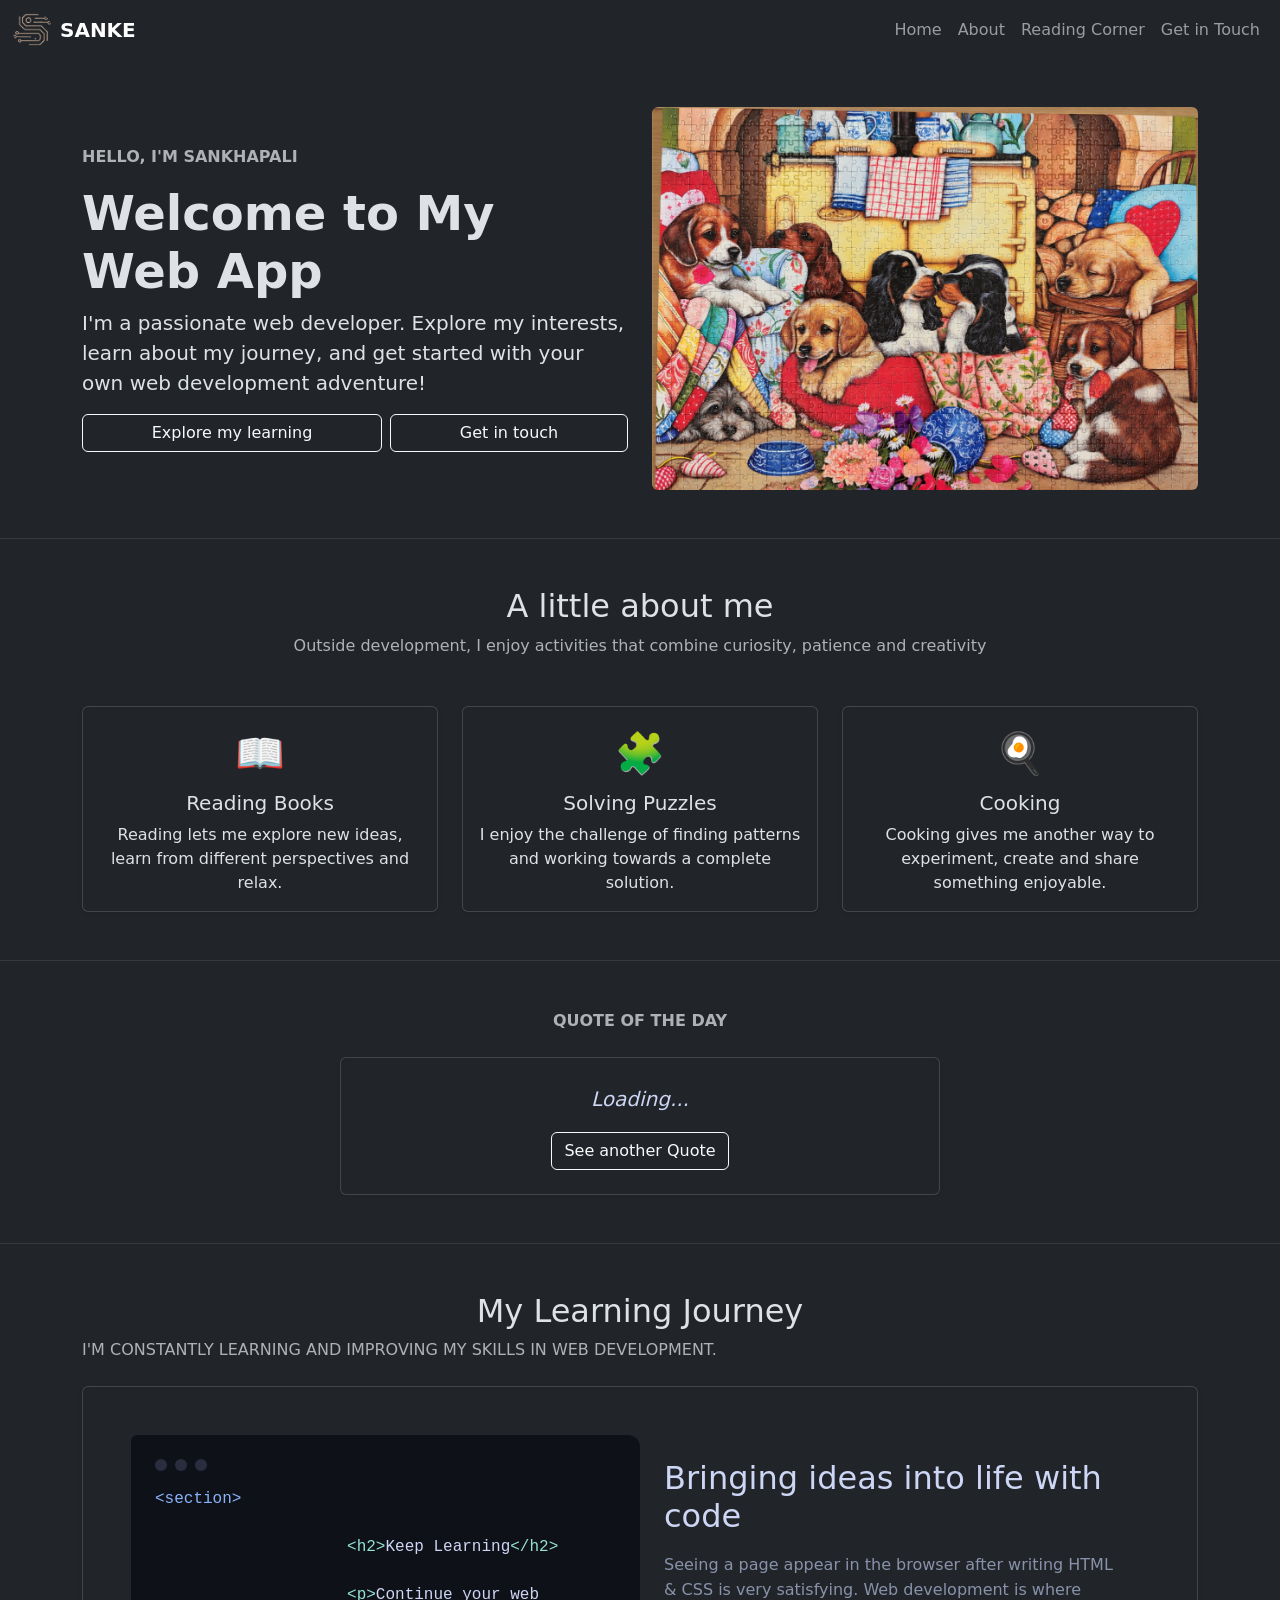
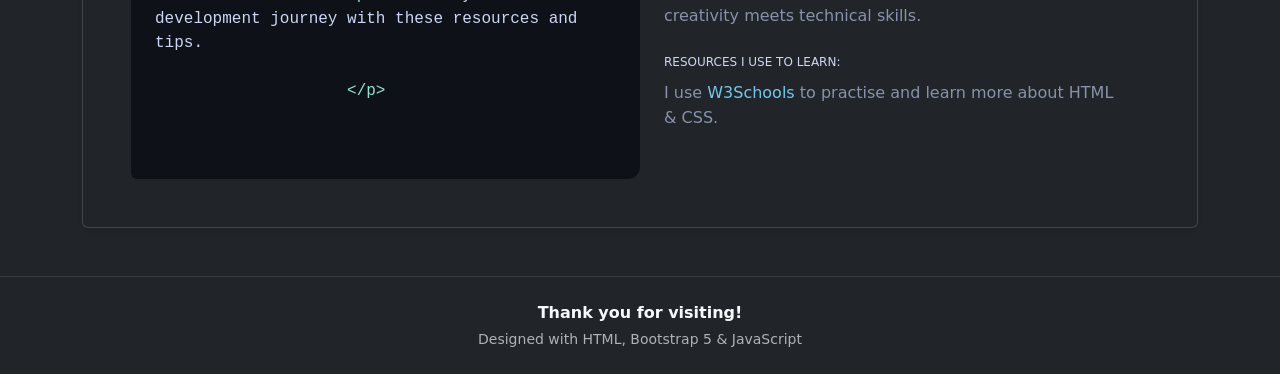
==== index.html @ 9b646700 "Initial Commit" ====
<!doctype html>
<html lang="en" data-bs-theme="dark">
  <head>
    <title>Sanke</title>
    <meta charset="utf-8" />
    <meta name="viewport" content="width=device-width, initial-scale=1" />

    <link href="https://cdn.jsdelivr.net/npm/bootstrap@5.3.3/dist/css/bootstrap.min.css" rel="stylesheet" />
    <link rel="stylesheet" href="css/styles.css" />
  </head>
  <body>
    <nav class="navbar navbar-expand-lg bg-dark navbar-dark sticky-top">
      <div class="container-fluid">
        <a class="navbar-brand d-flex align-items-center gap-2" href="index.html">
          <img
            src="images/sanke-logo.png"
            alt="Sanke Logo"
            style="width: 40px"
            class="rounded-pill"
          />
          <span class="fw-bold">SANKE</span>
        </a>

        <button
          class="navbar-toggler"
          type="button"
          data-bs-toggle="collapse"
          data-bs-target="#collapsibleNavbar"
        >
          <span class="navbar-toggler-icon"></span>
        </button>
        <div class="collapse navbar-collapse" id="collapsibleNavbar">
          <ul class="navbar-nav ms-auto">
            <li class="nav-item">
              <a class="nav-link" href="index.html">Home</a>
            </li>
            <li class="nav-item">
              <a class="nav-link" href="about.html">About</a>
            </li>
            <li class="nav-item">
              <a class="nav-link" href="reading-corner.html">Reading Corner</a>
            </li>
            <li class="nav-item">
              <a class="nav-link" href="contact.html">Get in Touch</a>
            </li>
          </ul>
        </div>
      </div>
    </nav>

    <!-- hero section -->
    <section class="py-5">
      <div class="container">
        <div class="row align-items-center">
          <div class="col-lg-6">
            <p class="text-uppercase text-muted fw-semibold">
              Hello, I'm Sankhapali
            </p>
            <h1 class="display-5 fw-bold">Welcome to My Web App</h1>
            <p class="lead">
              I'm a passionate web developer. Explore my interests, learn about
              my journey, and get started with your own web development
              adventure!
            </p>
            
            <div class="d-grid gap-2 d-lg-flex mt-3">
                <a href="#learning" class="btn btn-outline-light flex-lg-fill text-center">Explore my learning</a>
                <a href="#contact" class="btn btn-outline-light flex-lg-fill text-center">Get in touch</a>
            </div>
          </div>
          <div class="col-lg-6 text-center mt-4 mt-lg-0">
            <img
              src="images/puzzle.png"
              alt="Puzzle Image"
              class="img-fluid rounded"
            />
          </div>
        </div>
      </div>
    </section>

    <hr class="my-0 border-secondary" />

    <!-- about section -->
    <section id="about" class="py-5">
      <div class="container">
        <h2 class="text-center mb-2">A little about me</h2>
        <p class="text-center text-muted mb-5">
          Outside development, I enjoy activities that combine curiosity,
          patience and creativity
        </p>

        <div id="interests" class="row g-4">
          <div class="col-md-4">
            <div class="card h-100 text-center shadow-sm">
              <div class="card-body">
                <div class="fs-1">📖</div>
                <h5 class="card-title mt-2">Reading Books</h5>
                <p class="card-text">
                  Reading lets me explore new ideas, learn from different
                  perspectives and relax.
                </p>
              </div>
            </div>
          </div>
          <div class="col-md-4">
            <div class="card h-100 text-center shadow-sm">
              <div class="card-body">
                <div class="fs-1">🧩</div>
                <h5 class="card-title mt-2">Solving Puzzles</h5>
                <p class="card-text">
                  I enjoy the challenge of finding patterns and working towards
                  a complete solution.
                </p>
              </div>
            </div>
          </div>
          <div class="col-md-4">
            <div class="card h-100 text-center shadow-sm">
              <div class="card-body">
                <div class="fs-1">🍳</div>
                <h5 class="card-title mt-2">Cooking</h5>
                <p class="card-text">
                  Cooking gives me another way to experiment, create and share
                  something enjoyable.
                </p>
              </div>
            </div>
          </div>
        </div>
      </div>
    </section>

    <hr class="my-0 border-secondary" />

    <!-- quote section -->
    <section id="quote" class="py-5" >
      <div class="container text-center">
        <p class="text-uppercase text-muted fw-semibold mb-4">
          Quote of the Day
        </p>

        <div class="card mx-auto shadow-sm" style="max-width: 600px">
          <div class="card-body p-4">
            <p id="quote-text" class="fs-5 fst-italic">Loading...</p>
            <p id="quote-author"></p>
            <button id="new-quote-btn" class="btn btn-outline-light">
              See another Quote
            </button>
          </div>
        </div>
      </div>
    </section>

    <hr class="my-0 border-secondary" />

    <!-- learning section -->
    <section id="learning" class="py-5">
      <div class="container">
        <h2 class="text-center mb-2">My Learning Journey</h2>
        <p class="text-uppercase text-muted mb-4">
          I'm constantly learning and improving my skills in web development.
        </p>
        
        <div class="card shadow-sm p-5">
          <div class="row g-0">                                                                                                                                                    
            <div class="col-md-6 bg-dark text-light p-4 rounded-start code-block">                                                                                                 
                <div class="code-dots">                                                                                                                                            
                    <span></span><span></span><span></span>                                                                                                                        
                </div>        
                <pre class="mb-0"><code><span class="ct-blue">&lt;section&gt;</span>

                    <span class="ct-green">&lt;h2&gt;</span>Keep Learning<span class="ct-green">&lt;/h2&gt;</span>

                    <span class="ct-green">&lt;p&gt;</span>Continue your web development journey with these resources and tips.</span>

                    <span class="ct-green">&lt;/p&gt;</span></code></pre>
            </div>
            <div class="col-md-6">
              <div class="card-body p-4">
                <div class="learning-text">
                    <h2>Bringing ideas into life with code</h2>
                    <p>
                    Seeing a page appear in the browser after writing HTML & CSS
                    is very satisfying. Web development is where creativity meets
                    technical skills.
                    </p>
                    <h4>Resources I use to learn:</h4>
                    <p>
                    I use
                    <a href="https://www.w3schools.com/" target="_blank"
                        >W3Schools</a
                    >
                    to practise and learn more about HTML & CSS.
                    </p>
                </div>
              </div>
            </div>
          </div>
        </div>
      </div>
    </section>

    <hr class="my-0 border-secondary" />

    <!-- footer -->
    <footer class="py-4 bg-dark text-light text-center">
      <p class="mb-1 fw-bold">Thank you for visiting!</p>
      <p class="mb-0 text-muted small">
        Designed with HTML, Bootstrap 5 & JavaScript
      </p>
    </footer>

    <script src="https://cdn.jsdelivr.net/npm/bootstrap@5.3.3/dist/js/bootstrap.bundle.min.js"></script>
    <script src="js/main.js"></script>
  </body>
</html>
---- css/styles.css ----
.section-accent {
  color: #74c7ec;
}
a {
  color: #74c7ec;
}

a:hover {
  color: #89b4fa;
}

#quote-author {
  color: #74c7ec;
}


/* learning section */
.code-block {
    background-color: #0F1119 !important;
    border-radius: 12px;
    padding: 24px;
}

.code-dots {
    display: flex;
    gap: 8px;
    margin-bottom: 16px;
}

.code-dots span {
    width: 12px;
    height: 12px;
    border-radius: 50%;
    background-color: #2A2D3E;
}

.code-block pre {
    background: none;
    border: none;
    border-radius: 0;
    padding: 0;
    font-family: 'Courier New', monospace;
    font-size: 1rem;
    color: #CDD6F4;
    white-space: pre-wrap;
}

.ct-blue {
    color: #89B4FA;
}

.ct-green {
    color: #94E2D5;
}

.learning-text h2 {
    font-size: 2rem;
    color: #CDD6F4;
    margin-bottom: 16px;
    line-height: 1.2;
}

.learning-text h4 {
    font-size: 0.75rem;
    color: #CDD6F4;
    line-height: 1.6;
    text-transform: uppercase;
}

.learning-text p {
    font-size: 1rem;
    color: #8892AA;
    line-height: 1.6;
    margin-bottom: 24px;
}

.learning-text a {
    color: #74C7EC;
    text-decoration: none;
}

.learning-text a:hover {
    text-decoration: underline;
    color: #89B4FA;
}

/* Hobby cards hover effect */
.card {
    transition: transform 0.3s, box-shadow 0.3s;
}

.card:hover {
    transform: translateY(-4px);
    box-shadow: 0 8px 24px rgba(0, 0, 0, 0.4) !important;
}

/* Quote card accent */
#quote-text {
    color: #CDD6F4;
    line-height: 1.7;
}

#quote-author {
    color: #74C7EC;
    font-size: 0.9rem;
}
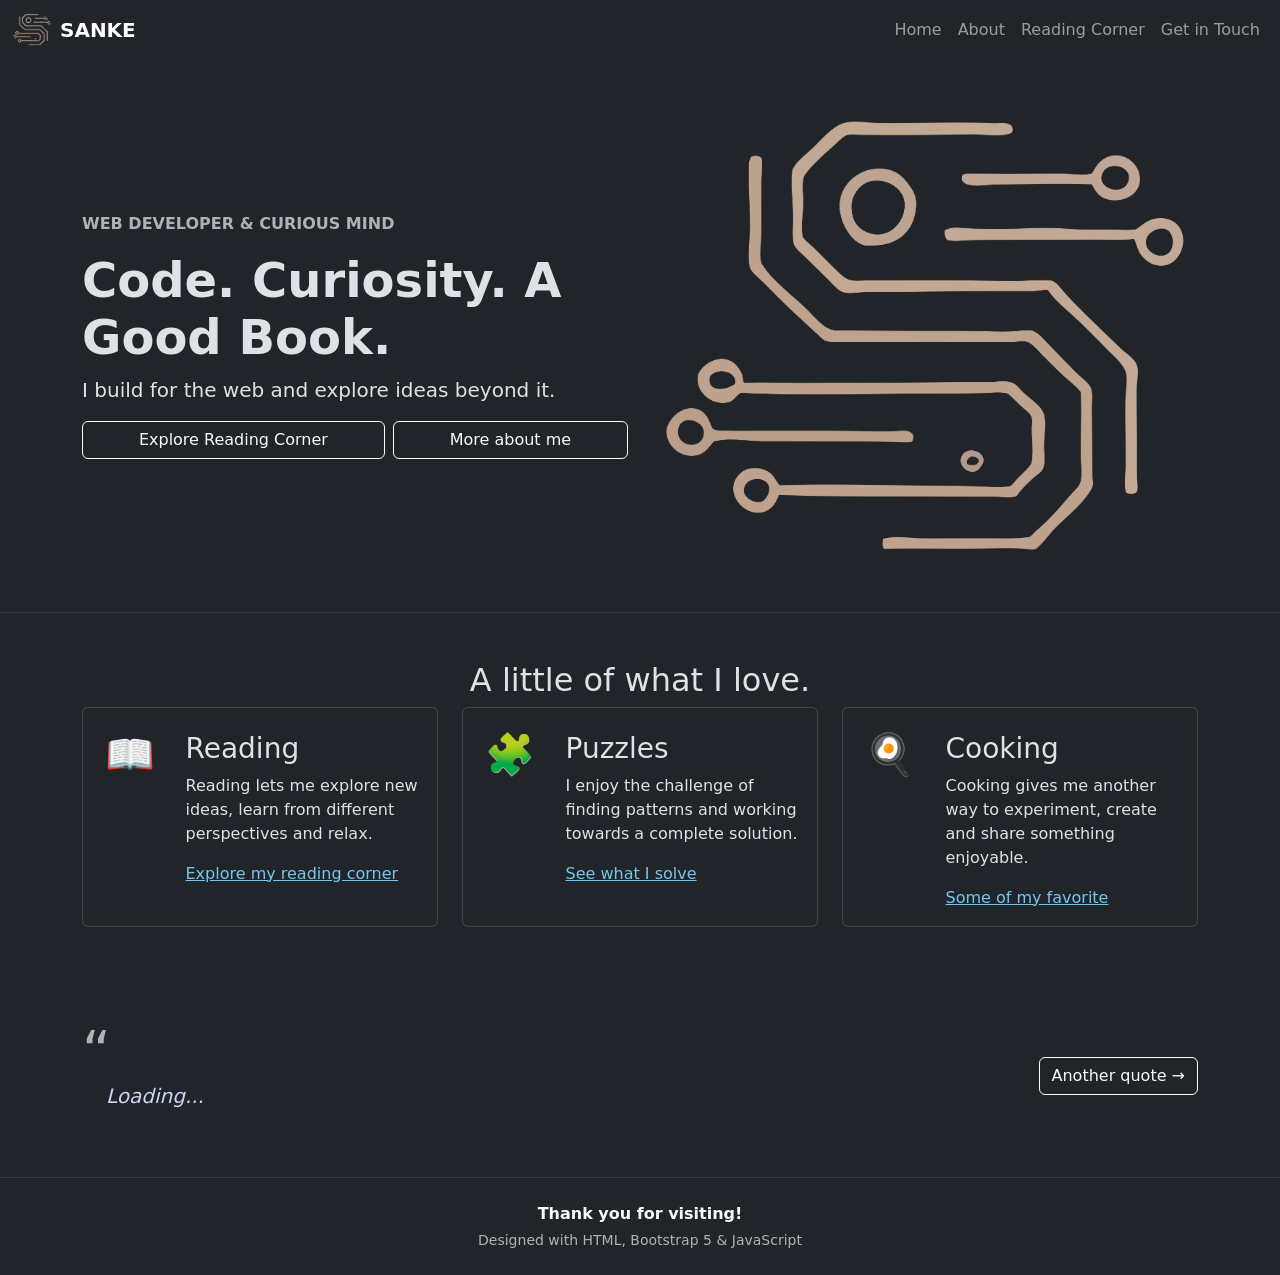
==== commit 2dc9fa08: "Update index" ====
--- a/index.html
+++ b/index.html
@@ -5,13 +5,19 @@
     <meta charset="utf-8" />
     <meta name="viewport" content="width=device-width, initial-scale=1" />
 
-    <link href="https://cdn.jsdelivr.net/npm/bootstrap@5.3.3/dist/css/bootstrap.min.css" rel="stylesheet" />
+    <link
+      href="https://cdn.jsdelivr.net/npm/bootstrap@5.3.3/dist/css/bootstrap.min.css"
+      rel="stylesheet"
+    />
     <link rel="stylesheet" href="css/styles.css" />
   </head>
   <body>
     <nav class="navbar navbar-expand-lg bg-dark navbar-dark sticky-top">
       <div class="container-fluid">
-        <a class="navbar-brand d-flex align-items-center gap-2" href="index.html">
+        <a
+          class="navbar-brand d-flex align-items-center gap-2"
+          href="index.html"
+        >
           <img
             src="images/sanke-logo.png"
             alt="Sanke Logo"
@@ -54,24 +60,28 @@
         <div class="row align-items-center">
           <div class="col-lg-6">
             <p class="text-uppercase text-muted fw-semibold">
-              Hello, I'm Sankhapali
+              Web Developer & Curious Mind
             </p>
-            <h1 class="display-5 fw-bold">Welcome to My Web App</h1>
-            <p class="lead">
-              I'm a passionate web developer. Explore my interests, learn about
-              my journey, and get started with your own web development
-              adventure!
-            </p>
-            
+            <h1 class="display-5 fw-bold">Code. Curiosity. A Good Book.</h1>
+            <p class="lead">I build for the web and explore ideas beyond it.</p>
+
             <div class="d-grid gap-2 d-lg-flex mt-3">
-                <a href="#learning" class="btn btn-outline-light flex-lg-fill text-center">Explore my learning</a>
-                <a href="#contact" class="btn btn-outline-light flex-lg-fill text-center">Get in touch</a>
+              <a
+                href="reading-corner.html"
+                class="btn btn-outline-light flex-lg-fill text-center"
+                >Explore Reading Corner</a
+              >
+              <a
+                href="about.html"
+                class="btn btn-outline-light flex-lg-fill text-center"
+                >More about me</a
+              >
             </div>
           </div>
           <div class="col-lg-6 text-center mt-4 mt-lg-0">
             <img
-              src="images/puzzle.png"
-              alt="Puzzle Image"
+              src="images/logo-mark-only.png"
+              alt="Logo"
               class="img-fluid rounded"
             />
           </div>
@@ -81,49 +91,66 @@
 
     <hr class="my-0 border-secondary" />
 
-    <!-- about section -->
-    <section id="about" class="py-5">
+    <!-- hobby section -->
+    <section id="hobbies" class="py-5">
       <div class="container">
-        <h2 class="text-center mb-2">A little about me</h2>
-        <p class="text-center text-muted mb-5">
-          Outside development, I enjoy activities that combine curiosity,
-          patience and creativity
-        </p>
+        <h2 class="text-center mb-2">A little of what I love.</h2>
 
         <div id="interests" class="row g-4">
           <div class="col-md-4">
             <div class="card h-100 text-center shadow-sm">
               <div class="card-body">
-                <div class="fs-1">📖</div>
-                <h5 class="card-title mt-2">Reading Books</h5>
-                <p class="card-text">
-                  Reading lets me explore new ideas, learn from different
-                  perspectives and relax.
-                </p>
+                <div class="row">
+                  <div class="col-md-3">
+                    <div class="fs-1">📖</div>
+                  </div>
+                  <div class="col-md-9 text-start">
+                    <h3 class="card-title mt-2">Reading</h3>
+                    <p class="card-text">
+                      Reading lets me explore new ideas, learn from different
+                      perspectives and relax.
+                    </p>
+                    <a href="reading-corner.html">Explore my reading corner</a>
+                  </div>
+                </div>
               </div>
             </div>
           </div>
           <div class="col-md-4">
             <div class="card h-100 text-center shadow-sm">
               <div class="card-body">
-                <div class="fs-1">🧩</div>
-                <h5 class="card-title mt-2">Solving Puzzles</h5>
-                <p class="card-text">
-                  I enjoy the challenge of finding patterns and working towards
-                  a complete solution.
-                </p>
+                <div class="row">
+                  <div class="col-md-3">
+                    <div class="fs-1">🧩</div>
+                  </div>
+                  <div class="col-md-9 text-start">
+                    <h3 class="card-title mt-2">Puzzles</h3>
+                    <p class="card-text">
+                      I enjoy the challenge of finding patterns and working
+                      towards a complete solution.
+                    </p>
+                    <a href="#">See what I solve</a>
+                  </div>
+                </div>
               </div>
             </div>
           </div>
           <div class="col-md-4">
             <div class="card h-100 text-center shadow-sm">
               <div class="card-body">
-                <div class="fs-1">🍳</div>
-                <h5 class="card-title mt-2">Cooking</h5>
-                <p class="card-text">
-                  Cooking gives me another way to experiment, create and share
-                  something enjoyable.
-                </p>
+                <div class="row">
+                  <div class="col-md-3">
+                    <div class="fs-1">🍳</div>
+                  </div>
+                  <div class="col-md-9 text-start">
+                    <h3 class="card-title mt-2">Cooking</h3>
+                    <p class="card-text">
+                      Cooking gives me another way to experiment, create and
+                      share something enjoyable.
+                    </p>
+                    <a href="#">Some of my favorite</a>
+                  </div>
+                </div>
               </div>
             </div>
           </div>
@@ -131,71 +158,21 @@
       </div>
     </section>
 
-    <hr class="my-0 border-secondary" />
-
     <!-- quote section -->
-    <section id="quote" class="py-5" >
-      <div class="container text-center">
-        <p class="text-uppercase text-muted fw-semibold mb-4">
-          Quote of the Day
-        </p>
-
-        <div class="card mx-auto shadow-sm" style="max-width: 600px">
-          <div class="card-body p-4">
-            <p id="quote-text" class="fs-5 fst-italic">Loading...</p>
-            <p id="quote-author"></p>
+    <section id="quote" class="py-5">
+      <div class="container">
+        <div class="row align-items-center">
+          <div class="col-lg-9">
+            <p class="display-4 text-muted mb-0" style="line-height: 1">
+              &ldquo;
+            </p>
+            <p id="quote-text" class="fs-5 fst-italic px-4">Loading...</p>
+            <p id="quote-author" class="px-4 text-muted"></p>
+          </div>
+          <div class="col-lg-3 text-lg-end mt-3 mt-lg-0">
             <button id="new-quote-btn" class="btn btn-outline-light">
-              See another Quote
+              Another quote &rarr;
             </button>
-          </div>
-        </div>
-      </div>
-    </section>
-
-    <hr class="my-0 border-secondary" />
-
-    <!-- learning section -->
-    <section id="learning" class="py-5">
-      <div class="container">
-        <h2 class="text-center mb-2">My Learning Journey</h2>
-        <p class="text-uppercase text-muted mb-4">
-          I'm constantly learning and improving my skills in web development.
-        </p>
-        
-        <div class="card shadow-sm p-5">
-          <div class="row g-0">                                                                                                                                                    
-            <div class="col-md-6 bg-dark text-light p-4 rounded-start code-block">                                                                                                 
-                <div class="code-dots">                                                                                                                                            
-                    <span></span><span></span><span></span>                                                                                                                        
-                </div>        
-                <pre class="mb-0"><code><span class="ct-blue">&lt;section&gt;</span>
-
-                    <span class="ct-green">&lt;h2&gt;</span>Keep Learning<span class="ct-green">&lt;/h2&gt;</span>
-
-                    <span class="ct-green">&lt;p&gt;</span>Continue your web development journey with these resources and tips.</span>
-
-                    <span class="ct-green">&lt;/p&gt;</span></code></pre>
-            </div>
-            <div class="col-md-6">
-              <div class="card-body p-4">
-                <div class="learning-text">
-                    <h2>Bringing ideas into life with code</h2>
-                    <p>
-                    Seeing a page appear in the browser after writing HTML & CSS
-                    is very satisfying. Web development is where creativity meets
-                    technical skills.
-                    </p>
-                    <h4>Resources I use to learn:</h4>
-                    <p>
-                    I use
-                    <a href="https://www.w3schools.com/" target="_blank"
-                        >W3Schools</a
-                    >
-                    to practise and learn more about HTML & CSS.
-                    </p>
-                </div>
-              </div>
-            </div>
           </div>
         </div>
       </div>
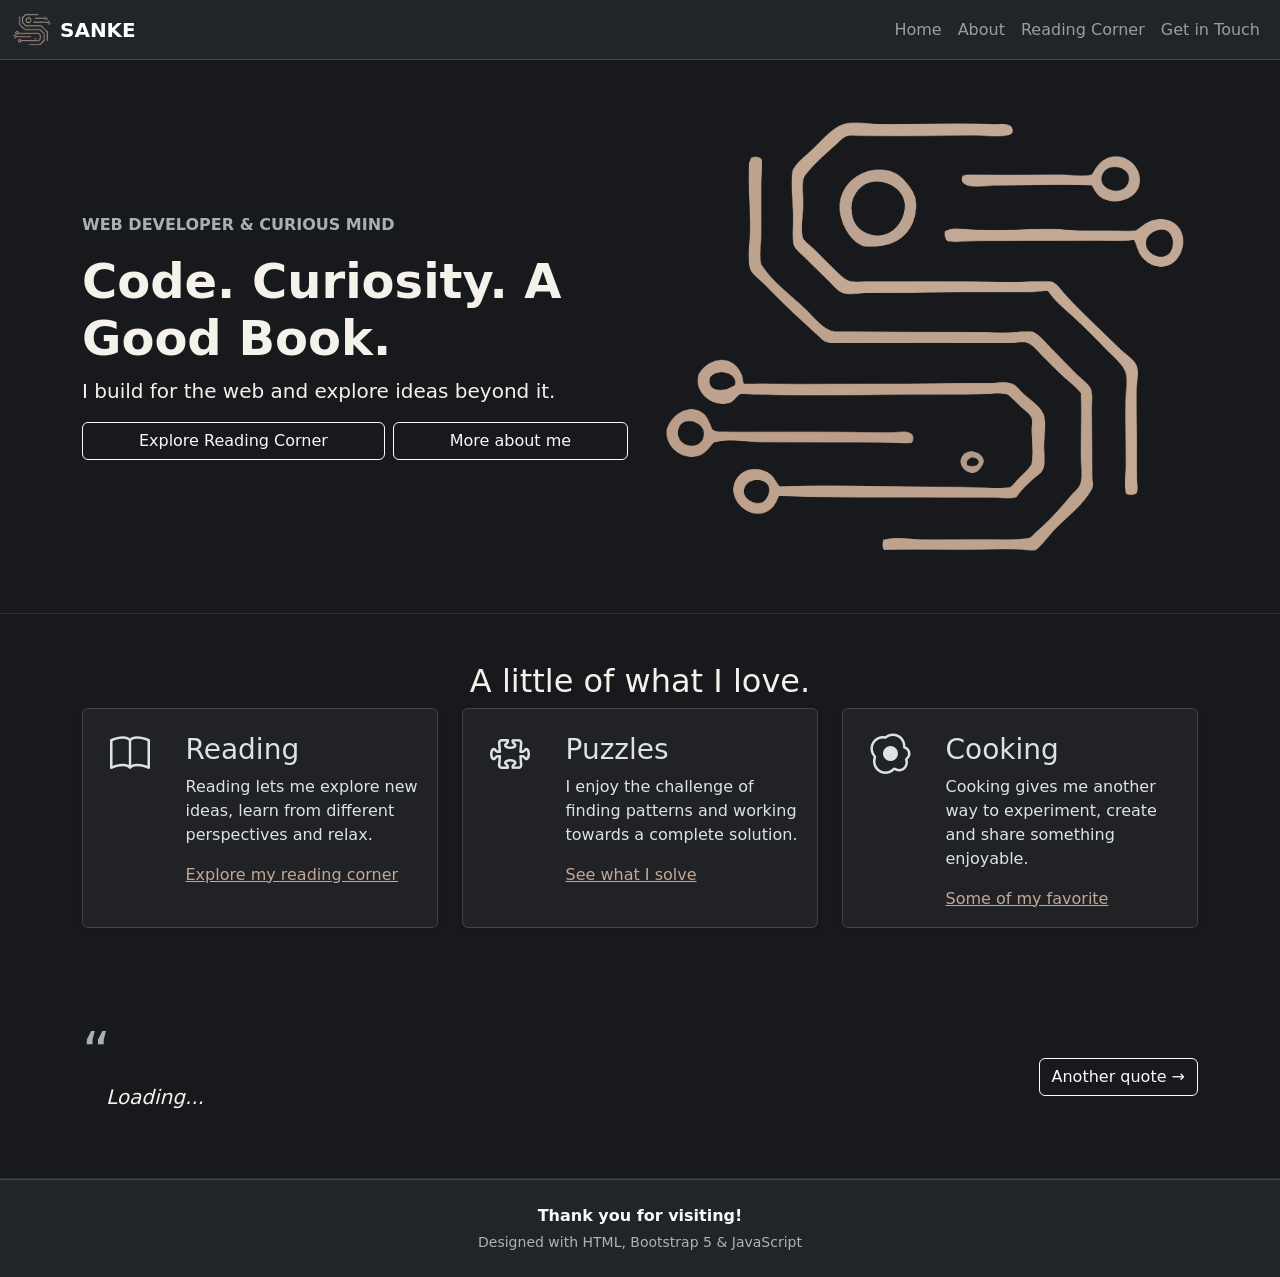
==== commit 968fcf21: "Final CSS & JS updates" ====
--- a/index.html
+++ b/index.html
@@ -9,6 +9,7 @@
       href="https://cdn.jsdelivr.net/npm/bootstrap@5.3.3/dist/css/bootstrap.min.css"
       rel="stylesheet"
     />
+    <link rel="stylesheet" href="https://cdn.jsdelivr.net/npm/bootstrap-icons@1.11.3/font/bootstrap-icons.min.css" />
     <link rel="stylesheet" href="css/styles.css" />
   </head>
   <body>
@@ -102,7 +103,7 @@
               <div class="card-body">
                 <div class="row">
                   <div class="col-md-3">
-                    <div class="fs-1">📖</div>
+                    <div class="fs-1"><i class="bi bi-book"></i></div>
                   </div>
                   <div class="col-md-9 text-start">
                     <h3 class="card-title mt-2">Reading</h3>
@@ -121,7 +122,7 @@
               <div class="card-body">
                 <div class="row">
                   <div class="col-md-3">
-                    <div class="fs-1">🧩</div>
+                    <div class="fs-1"><i class="bi bi-puzzle"></i></div>
                   </div>
                   <div class="col-md-9 text-start">
                     <h3 class="card-title mt-2">Puzzles</h3>
@@ -140,7 +141,7 @@
               <div class="card-body">
                 <div class="row">
                   <div class="col-md-3">
-                    <div class="fs-1">🍳</div>
+                    <div class="fs-1"><i class="bi bi-egg-fried"></i></div>
                   </div>
                   <div class="col-md-9 text-start">
                     <h3 class="card-title mt-2">Cooking</h3>
@@ -181,7 +182,7 @@
     <hr class="my-0 border-secondary" />
 
     <!-- footer -->
-    <footer class="py-4 bg-dark text-light text-center">
+    <footer class="py-4 bg-dark text-light text-center ">
       <p class="mb-1 fw-bold">Thank you for visiting!</p>
       <p class="mb-0 text-muted small">
         Designed with HTML, Bootstrap 5 & JavaScript
--- a/css/styles.css
+++ b/css/styles.css
@@ -1,106 +1,169 @@
+:root {
+  --color-bg: #17191c;
+  --color-surface: #202225;
+  --color-text: #f5f1eb;
+  --color-text-muted: #b5afa8;
+  --color-accent: #c3a893;
+  --color-accent-hover: #d5bba6;
+  --color-border: #49433e;
+}
+
+body {
+  background-color: var(--color-bg);
+  color: var(--color-text);
+  min-height: 100vh;
+  display: flex;
+  flex-direction: column;
+}
+
+/* navbar bottom line */
+.navbar {
+  border-bottom: 1px solid var(--color-border);
+}
+
+/* footer top border */
+footer {
+  margin-top: auto;
+  border-top: 1px solid var(--color-border);
+}
+
+hr {
+  border-color: var(--color-border);
+}
+
+.form-control, .form-select {                                                                                                                                                                                             
+    background-color: var(--color-surface);                                                                                                                                                                                 
+    border-color: var(--color-border);                                                                                                                                                                                      
+    color: var(--color-text);                                                                                                                                                                                               
+}  
+
+/* small uppercase label above headings */
+.eyebrow {
+  display: block;
+  font-size: 0.75rem;
+  text-transform: uppercase;
+  letter-spacing: 0.1em;
+  color: var(--color-text-muted);
+  font-weight: 600;
+  margin-bottom: 0.5rem;
+}
+
+/* contact page hero heading and subtitles */
+.hero-title {
+  font-size: 3rem;
+  font-weight: 700;
+  line-height: 1.1;
+  margin-bottom: 1rem;
+}
+
+.hero-subtitle {
+  color: var(--color-text-muted);
+  font-size: 1rem;
+  line-height: 1.6;
+}
+
 .section-accent {
-  color: #74c7ec;
+  color: var(--color-accent);
 }
 a {
-  color: #74c7ec;
+  color: var(--color-accent);
 }
 
 a:hover {
+  color: var(--color-accent-hover);
+}
+
+/* learning section */
+.code-block {
+  background-color: #0f1119 !important;
+  border-radius: 12px;
+  padding: 24px;
+}
+
+.code-dots {
+  display: flex;
+  gap: 8px;
+  margin-bottom: 16px;
+}
+
+.code-dots span {
+  width: 12px;
+  height: 12px;
+  border-radius: 50%;
+  background-color: #2a2d3e;
+}
+
+.code-block pre {
+  background: none;
+  border: none;
+  border-radius: 0;
+  padding: 0;
+  font-family: "Courier New", monospace;
+  font-size: 1rem;
+  color: #cdd6f4;
+  white-space: pre-wrap;
+}
+
+.ct-blue {
   color: #89b4fa;
 }
 
-#quote-author {
-  color: #74c7ec;
-}
-
-
-/* learning section */
-.code-block {
-    background-color: #0F1119 !important;
-    border-radius: 12px;
-    padding: 24px;
-}
-
-.code-dots {
-    display: flex;
-    gap: 8px;
-    margin-bottom: 16px;
-}
-
-.code-dots span {
-    width: 12px;
-    height: 12px;
-    border-radius: 50%;
-    background-color: #2A2D3E;
-}
-
-.code-block pre {
-    background: none;
-    border: none;
-    border-radius: 0;
-    padding: 0;
-    font-family: 'Courier New', monospace;
-    font-size: 1rem;
-    color: #CDD6F4;
-    white-space: pre-wrap;
-}
-
-.ct-blue {
-    color: #89B4FA;
-}
-
 .ct-green {
-    color: #94E2D5;
+  color: #94e2d5;
 }
 
 .learning-text h2 {
-    font-size: 2rem;
-    color: #CDD6F4;
-    margin-bottom: 16px;
-    line-height: 1.2;
+  font-size: 2rem;
+  color: var(--color-text);
+  margin-bottom: 16px;
+  line-height: 1.2;
 }
 
 .learning-text h4 {
-    font-size: 0.75rem;
-    color: #CDD6F4;
-    line-height: 1.6;
-    text-transform: uppercase;
+  font-size: 0.75rem;
+  color: var(--color-text);
+  line-height: 1.6;
+  text-transform: uppercase;
 }
 
 .learning-text p {
-    font-size: 1rem;
-    color: #8892AA;
-    line-height: 1.6;
-    margin-bottom: 24px;
+  font-size: 1rem;
+  color: var(--color-text);
+  line-height: 1.6;
+  margin-bottom: 24px;
 }
 
 .learning-text a {
-    color: #74C7EC;
-    text-decoration: none;
+  color: var(--color-text);
+  text-decoration: none;
 }
 
 .learning-text a:hover {
-    text-decoration: underline;
-    color: #89B4FA;
+  text-decoration: underline;
+  color: var(--color-text);
 }
 
 /* Hobby cards hover effect */
-.card {
-    transition: transform 0.3s, box-shadow 0.3s;
+.card {                                                                                                                                                                                        
+    background-color: var(--color-surface);                                                                                                                                                                                 
+    border-color: var(--color-border); 
+    transition:
+        transform 0.3s,
+        box-shadow 0.3s;
 }
 
 .card:hover {
-    transform: translateY(-4px);
-    box-shadow: 0 8px 24px rgba(0, 0, 0, 0.4) !important;
+  transform: translateY(-4px);
+  box-shadow: 0 8px 24px rgba(0, 0, 0, 0.4) !important;
 }
 
 /* Quote card accent */
 #quote-text {
-    color: #CDD6F4;
-    line-height: 1.7;
+  color: var(--color-text);
+  line-height: 1.7;
 }
 
 #quote-author {
-    color: #74C7EC;
-    font-size: 0.9rem;
-}+  color: var(--color-text);
+  font-size: 0.9rem;
+}
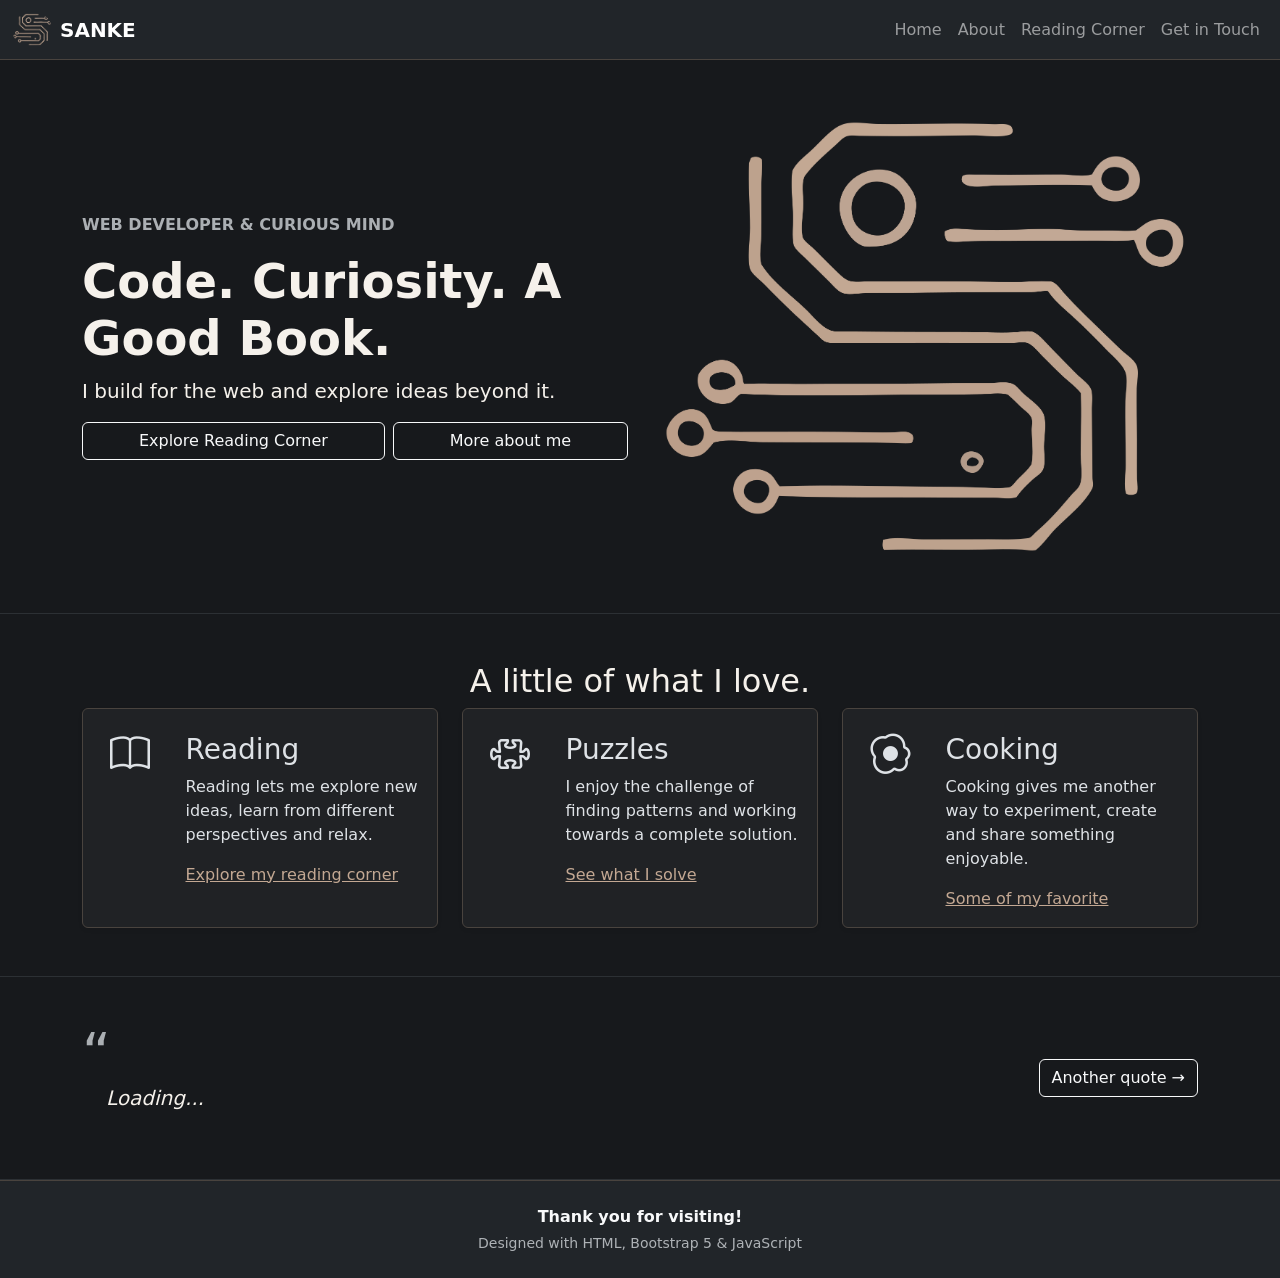
==== commit c1118405: "End of work cleanup" ====
--- a/index.html
+++ b/index.html
@@ -159,6 +159,8 @@
       </div>
     </section>
 
+    <hr class="my-0 border-secondary" />
+
     <!-- quote section -->
     <section id="quote" class="py-5">
       <div class="container">
--- a/css/styles.css
+++ b/css/styles.css
@@ -134,13 +134,13 @@
 }
 
 .learning-text a {
-  color: var(--color-text);
+  color: var(--color-accent);
   text-decoration: none;
 }
 
 .learning-text a:hover {
   text-decoration: underline;
-  color: var(--color-text);
+  color: var(--color-accent-hover);
 }
 
 /* Hobby cards hover effect */
